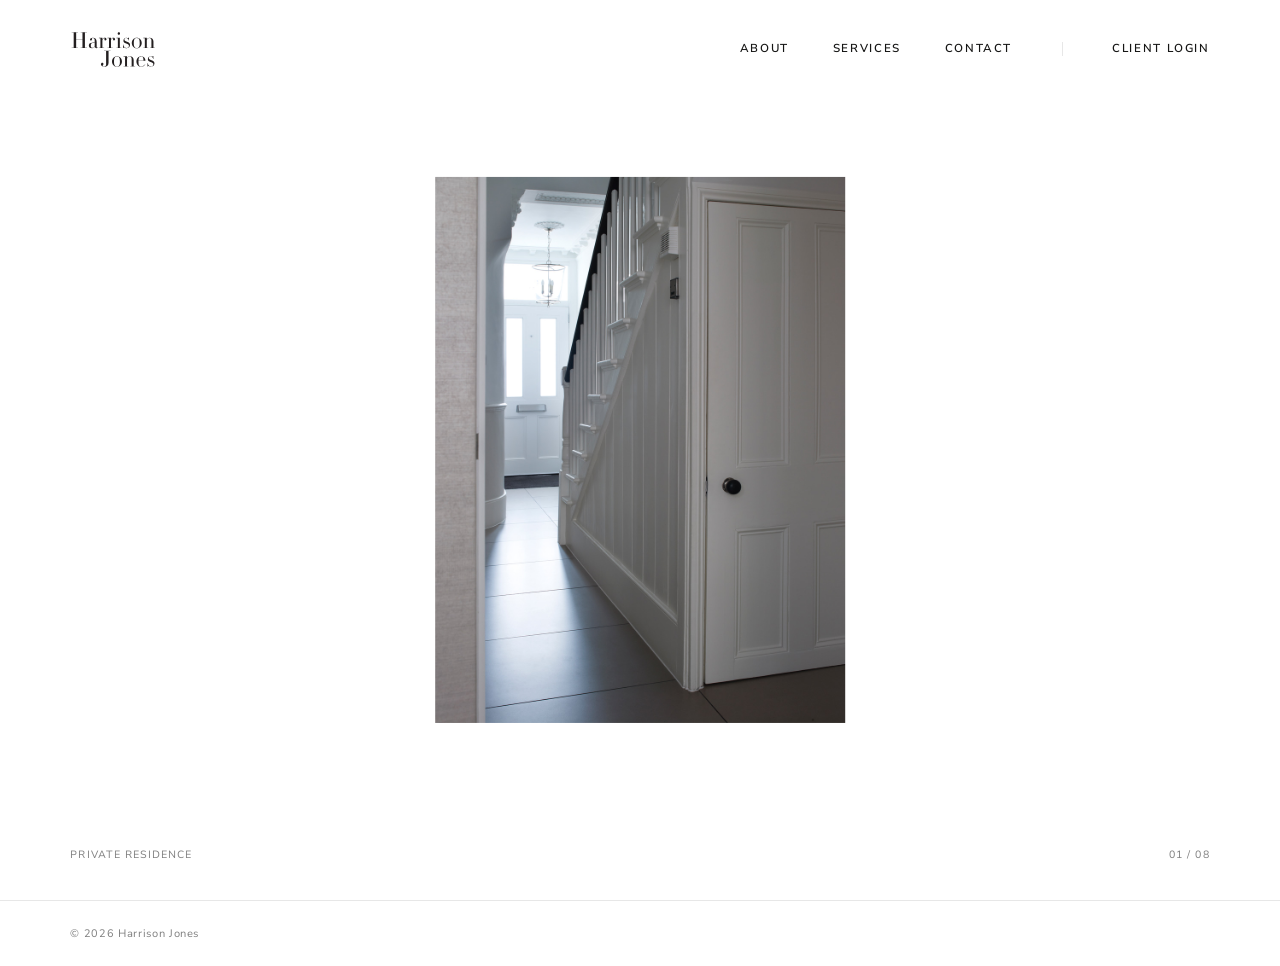
==== index.html @ 367c60be "Initial commit: Harrison Jones site Quiet editorial site — full-bleed rotating hero (invisible-stage" ====
<!DOCTYPE html>
<html lang="en">
<head>
<meta charset="UTF-8">
<meta name="viewport" content="width=device-width, initial-scale=1.0">
<title>Harrison Jones</title>
<meta name="description" content="Harrison Jones — Main Contractor and Project Manager for architecture studios, delivering projects across the UK and internationally.">
<link rel="preconnect" href="https://fonts.googleapis.com">
<link rel="preconnect" href="https://fonts.gstatic.com" crossorigin>
<link href="https://fonts.googleapis.com/css2?family=Nunito+Sans:wght@300;400;500;600;700&display=swap" rel="stylesheet">
<link rel="stylesheet" href="styles.css">
</head>
<body>
<a class="skip-link" href="#main">Skip to content</a>

<header class="site-header" id="siteHeader">
  <div class="header-inner">
    <a href="index.html" class="logo-link" aria-label="Harrison Jones — home">
      <img src="assets/logo.svg" alt="Harrison Jones">
    </a>
    <nav class="nav">
      <a href="about.html">About</a>
      <a href="services.html">Services</a>
      <a href="contact.html">Contact</a>
      <span class="nav-divider" aria-hidden="true"></span>
      <a href="client.html">Client Login</a>
    </nav>
    <button class="menu-toggle" id="menuToggle" aria-label="Open menu" aria-expanded="false">
      <span></span><span></span>
    </button>
  </div>
</header>

<div class="mobile-menu" id="mobileMenu">
  <button class="mobile-close" id="mobileClose" aria-label="Close menu">&times;</button>
  <a href="about.html">About</a>
  <a href="services.html">Services</a>
  <a href="contact.html">Contact</a>
  <a href="client.html">Client Login</a>
</div>

<main id="main">
  <section class="hero-stage">
    <div class="hero-slide is-active" data-format="vertical" data-caption="Private Residence">
      <img src="assets/images/hero-01-entrance.jpg" alt="Entrance hall and staircase">
    </div>
    <div class="hero-slide" data-format="horizontal" data-caption="Private Residence">
      <img src="assets/images/hero-02-dining.jpg" alt="Dining room with skylight">
    </div>
    <div class="hero-slide" data-format="vertical" data-caption="Private Residence">
      <img src="assets/images/hero-03-living.jpg" alt="Living room with fireplace">
    </div>
    <div class="hero-slide" data-format="square" data-caption="Private Residence">
      <img src="assets/images/hero-06-spiral.jpg" alt="Spiral staircase viewed from above">
    </div>
    <div class="hero-slide" data-format="vertical" data-caption="Private Residence">
      <img src="assets/images/hero-04-sculpture.jpg" alt="Hallway with sculpture">
    </div>
    <div class="hero-slide" data-format="horizontal" data-caption="Private Residence">
      <img src="assets/images/hero-07-stairs.jpg" alt="Staircase with timber handrail">
    </div>
    <div class="hero-slide" data-format="vertical" data-caption="Private Residence">
      <img src="assets/images/hero-05-staircase.jpg" alt="Staircase banister detail">
    </div>
    <div class="hero-slide" data-format="horizontal" data-caption="Private Residence">
      <img src="assets/images/hero-08-door.jpg" alt="Door hardware detail">
    </div>

    <button class="hero-nav-zone is-prev" aria-label="Previous image"></button>
    <button class="hero-nav-zone is-next" aria-label="Next image"></button>

    <div class="hero-caption">
      <span id="heroCaptionTitle">Private Residence</span>
      <span id="heroCaptionIndex">01 / 08</span>
    </div>
  </section>
</main>

<footer class="site-footer">
  <span>&copy; <span id="year"></span> Harrison Jones</span>
</footer>

<script src="main.js"></script>
<script>document.getElementById('year').textContent = new Date().getFullYear();</script>
</body>
</html>
---- styles.css ----
/* ===========================================================
   Harrison Jones — shared stylesheet
   A quiet, editorial site. No repeated components, no cards.
   =========================================================== */

:root{
  --ink:#161615;
  --paper:#ffffff;
  --line: rgba(22,22,21,0.1);
  --muted: rgba(22,22,21,0.55);
}

*{ box-sizing:border-box; }
html{ scroll-behavior:smooth; }
body{
  margin:0;
  background:var(--paper);
  color:var(--ink);
  font-family:'Nunito Sans', sans-serif;
  font-weight:400;
  font-size:16px;
  line-height:1.6;
  -webkit-font-smoothing:antialiased;
}

a{ color:inherit; text-decoration:none; }
img{ max-width:100%; display:block; }
button, input{ font-family:inherit; color:inherit; }
button{ background:none; border:none; cursor:pointer; }

::selection{ background:var(--ink); color:var(--paper); }

a:focus-visible, button:focus-visible, input:focus-visible, [tabindex]:focus-visible{
  outline:1px solid var(--ink);
  outline-offset:3px;
}

.skip-link{
  position:absolute; left:1rem; top:-60px; z-index:200;
  background:var(--ink); color:var(--paper);
  padding:0.8rem 1.4rem; font-size:0.8rem; letter-spacing:0.06em;
  transition:top .25s ease;
}
.skip-link:focus{ top:1rem; }

@media (prefers-reduced-motion: reduce){
  html{ scroll-behavior:auto; }
  *{ animation-duration:0.001ms !important; transition-duration:0.001ms !important; }
}

.label{
  font-size:0.68rem;
  letter-spacing:0.16em;
  text-transform:uppercase;
  font-weight:600;
}

/* ---------------- Header ---------------- */
.site-header{
  position:fixed; inset:0 0 auto 0; z-index:50;
  height:100px;
  display:flex; align-items:center;
  background:var(--paper);
  border-bottom:1px solid transparent;
  transition:border-color .6s ease;
}
.site-header.is-lined{ border-bottom-color:var(--line); }
.header-inner{
  width:100%;
  padding-inline:5.5vw;
  display:flex; align-items:center; justify-content:space-between;
}
.logo-link{ display:block; height:38px; }
.logo-link img{ height:100%; width:auto; display:block; }

.nav{ display:flex; align-items:center; gap:2.75rem; }
.nav a{
  position:relative;
  font-size:0.72rem; letter-spacing:0.14em; text-transform:uppercase; font-weight:600;
  padding-bottom:3px;
}
.nav a::after{
  content:""; position:absolute; left:0; bottom:0; width:100%; height:1px;
  background:currentColor; transform:scaleX(0); transform-origin:right;
  transition:transform .45s cubic-bezier(.22,1,.36,1);
}
.nav a:hover::after, .nav a.is-active::after{ transform:scaleX(1); transform-origin:left; }
.nav .nav-divider{ width:1px; height:14px; background:var(--line); margin-inline:0.35rem; }

.menu-toggle{
  display:none;
  flex-direction:column; gap:5px; width:28px; height:28px;
  align-items:flex-end; justify-content:center;
}
.menu-toggle span{ display:block; height:1px; background:currentColor; }
.menu-toggle span:nth-child(1){ width:24px; }
.menu-toggle span:nth-child(2){ width:16px; }

.mobile-menu{
  position:fixed; inset:0; z-index:60;
  background:var(--paper); color:var(--ink);
  display:flex; flex-direction:column; align-items:center; justify-content:center; gap:2.25rem;
  opacity:0; visibility:hidden; transition:opacity .4s ease, visibility .4s ease;
}
.mobile-menu.is-open{ opacity:1; visibility:visible; }
.mobile-menu a{ font-size:1.05rem; letter-spacing:0.14em; text-transform:uppercase; font-weight:600; }
.mobile-close{ position:absolute; top:36px; right:5.5vw; font-size:1.5rem; line-height:1; }

@media (max-width: 760px){
  .nav{ display:none; }
  .menu-toggle{ display:flex; }
}

/* ---------------- Hero (Home) ---------------- */
.hero-stage{
  position:relative; width:100%; height:100svh; min-height:520px;
  display:flex; align-items:center; justify-content:center;
  overflow:hidden;
}
.hero-slide{
  position:absolute; top:50%; left:50%; transform:translate(-50%,-50%);
  opacity:0; transition:opacity 1.3s ease;
}
.hero-slide.is-active{ opacity:1; z-index:1; }
.hero-slide img{ display:block; width:auto; height:auto; }

.hero-slide[data-format="vertical"] img{ max-width:32vw; max-height:64vh; }
.hero-slide[data-format="square"] img{ max-width:38vw; max-height:60vh; }
.hero-slide[data-format="horizontal"] img{ max-width:52vw; max-height:58vh; }
.hero-slide[data-format="panoramic"] img{ max-width:60vw; max-height:46vh; }

.hero-caption{
  position:absolute; left:5.5vw; right:5.5vw; bottom:2.25rem; z-index:2;
  display:flex; align-items:baseline; justify-content:space-between;
  font-size:0.66rem; letter-spacing:0.1em; text-transform:uppercase;
  color:var(--muted);
}
.hero-nav-zone{
  position:absolute; top:100px; bottom:0; width:14vw; z-index:3;
  cursor:pointer;
}
.hero-nav-zone.is-prev{ left:0; }
.hero-nav-zone.is-next{ right:0; }

@media (max-width:760px){
  .hero-slide[data-format="vertical"] img,
  .hero-slide[data-format="square"] img,
  .hero-slide[data-format="horizontal"] img,
  .hero-slide[data-format="panoramic"] img{ max-width:86vw; max-height:60vh; }
  .hero-nav-zone{ width:20vw; }
}

/* ---------------- Reveal ---------------- */
.reveal{ opacity:0; transform:translateY(18px); transition:opacity .8s cubic-bezier(.22,1,.36,1), transform .8s cubic-bezier(.22,1,.36,1); }
.reveal.is-visible{ opacity:1; transform:translateY(0); }

/* ---------------- Page shell (non-home pages) ---------------- */
.page{ padding-top:100px; min-height:100svh; display:flex; flex-direction:column; }

/* ---------------- About ---------------- */
.about-section{
  flex:1; display:flex; align-items:center;
  padding:6vw 5.5vw;
  gap:7vw;
}
.about-image{ flex:0 0 44%; }
.about-image img{ width:100%; height:64vh; object-fit:cover; filter:grayscale(1) contrast(1.02); }
.about-copy{ max-width:540px; }
.about-copy .label{ display:block; margin-bottom:2rem; color:var(--muted); }
.about-copy p{ font-size:1.02rem; line-height:1.85; margin-bottom:1.4rem; color:var(--ink); }
.about-copy p:last-child{ margin-bottom:0; }

@media (max-width:900px){
  .about-section{ flex-direction:column; align-items:flex-start; padding-top:3rem; gap:2.5rem; }
  .about-image{ flex:none; width:100%; }
  .about-image img{ height:46vh; }
  .about-copy{ max-width:none; }
}

/* ---------------- Services ---------------- */
.services-section{ flex:1; padding:6vw 5.5vw; }
.services-head{ max-width:680px; margin-bottom:5vw; }
.services-head .label{ display:block; margin-bottom:2rem; color:var(--muted); }
.services-head p{ font-size:1.15rem; line-height:1.8; color:var(--ink); }
.services-head p b{ font-weight:700; }

.services-columns{
  display:grid; grid-template-columns:repeat(3,1fr); gap:4vw;
  border-top:1px solid var(--line); padding-top:3rem;
}
.services-col h3{ font-size:0.95rem; font-weight:700; margin:0 0 1.4rem; }
.services-col ul{ list-style:none; margin:0; padding:0; }
.services-col li{
  font-size:0.86rem; line-height:1.6; color:var(--ink);
  padding-block:0.75rem; border-top:1px solid var(--line);
}
.services-col li:first-child{ border-top:none; padding-top:0; }

@media (max-width:900px){
  .services-columns{ grid-template-columns:1fr; gap:2.5rem; }
}

/* ---------------- Contact ---------------- */
.contact-section{ flex:1; padding:6vw 5.5vw; display:flex; gap:5vw; align-items:flex-start; flex-wrap:wrap; }
.contact-maps{ flex:1 1 460px; display:grid; grid-template-columns:1fr 1fr; gap:1px; background:var(--line); }
.map-tile{ position:relative; aspect-ratio:4/5; background:var(--paper); overflow:hidden; display:block; }
.map-tile svg{ width:100%; height:100%; }
.map-tile-label{
  position:absolute; left:1rem; bottom:1rem;
  font-size:0.66rem; letter-spacing:0.1em; text-transform:uppercase; color:var(--muted);
}
.contact-info{ flex:0 1 340px; }
.contact-info .label{ display:block; margin-bottom:2rem; color:var(--muted); }
.contact-block{ margin-bottom:2rem; }
.contact-block p{ font-size:0.95rem; line-height:1.75; }
.contact-block a{ border-bottom:1px solid var(--line); transition:border-color .3s ease; }
.contact-block a:hover{ border-color:var(--ink); }
.contact-note{ font-size:0.85rem; color:var(--muted); margin-top:2.5rem; }

@media (max-width:760px){
  .contact-section{ flex-direction:column; }
  .contact-maps{ width:100%; }
}

/* ---------------- Client login ---------------- */
.client-section{
  flex:1; display:flex; align-items:center; justify-content:center;
  padding:6vw 5.5vw;
}
.client-form{ width:100%; max-width:320px; text-align:center; }
.client-form .label{ display:block; margin-bottom:2.5rem; color:var(--muted); }
.client-field{ margin-bottom:1.5rem; text-align:left; }
.client-field label{
  display:block; font-size:0.66rem; letter-spacing:0.1em; text-transform:uppercase;
  color:var(--muted); margin-bottom:0.5rem;
}
.client-field input{
  width:100%; border:none; border-bottom:1px solid var(--line);
  background:transparent; padding:0.6rem 0; font-size:0.95rem; color:var(--ink);
}
.client-field input:focus{ outline:none; border-color:var(--ink); }
.client-submit{
  width:100%; margin-top:1rem;
  border:1px solid var(--ink); padding:0.85rem;
  font-size:0.72rem; letter-spacing:0.12em; text-transform:uppercase; font-weight:600;
  transition:background-color .3s ease, color .3s ease;
}
.client-submit:hover{ background:var(--ink); color:var(--paper); }
.client-links{ margin-top:1.75rem; display:flex; flex-direction:column; gap:0.6rem; }
.client-links a{ font-size:0.8rem; color:var(--muted); border-bottom:1px solid transparent; }
.client-links a:hover{ color:var(--ink); border-color:var(--line); }
.client-error{
  display:none; margin-top:1.5rem; padding:1rem; border:1px solid var(--line);
  font-size:0.85rem; line-height:1.6; text-align:left;
}
.client-error.is-visible{ display:block; }
.client-error a{ border-bottom:1px solid currentColor; }

/* ---------------- Footer ---------------- */
.site-footer{
  padding:1.5rem 5.5vw; border-top:1px solid var(--line);
  display:flex; justify-content:space-between; align-items:center; flex-wrap:wrap; gap:0.75rem;
  font-size:0.68rem; letter-spacing:0.06em; color:var(--muted);
}
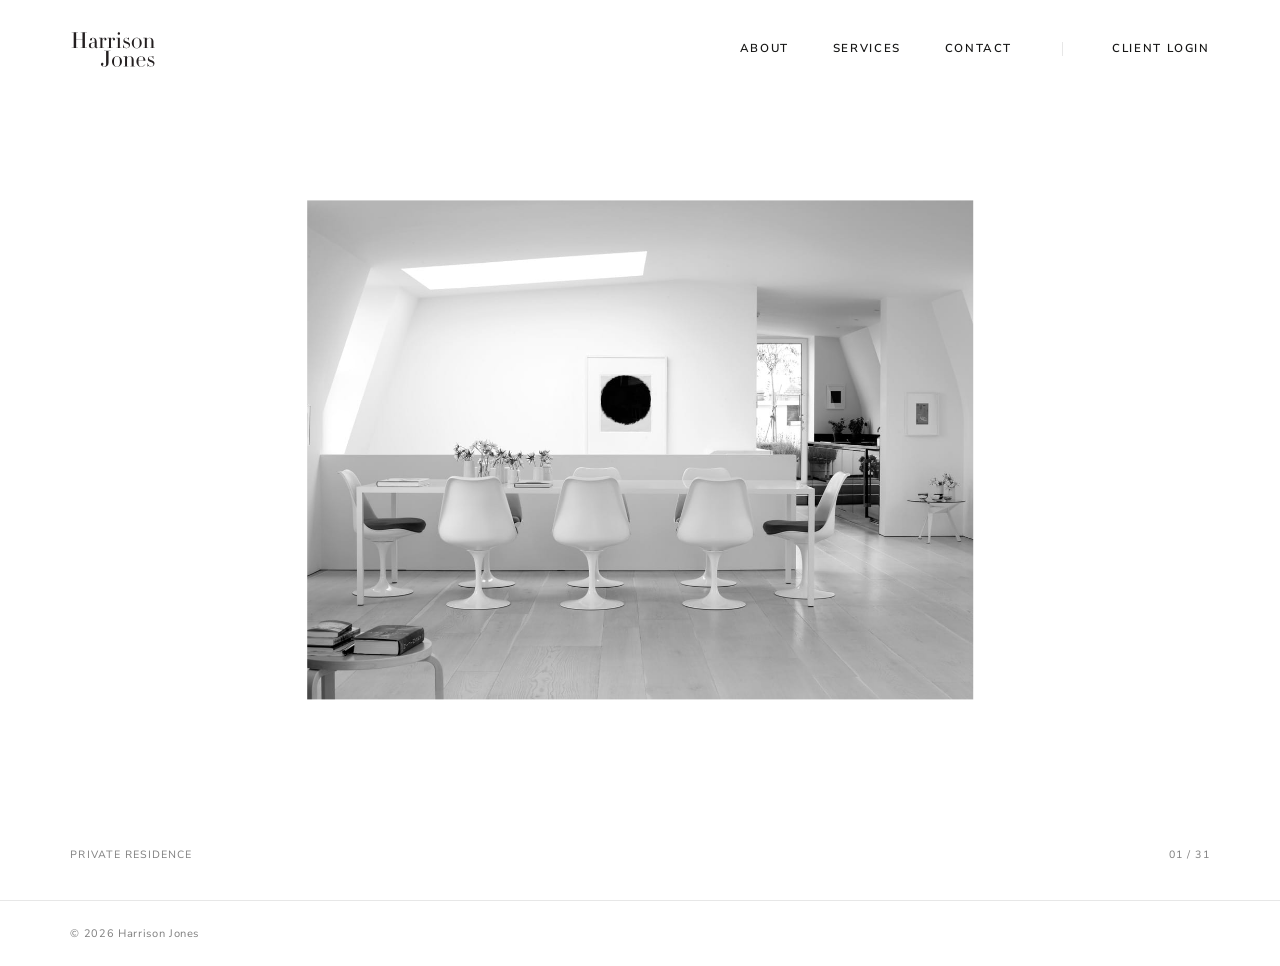
==== commit 609d07c6: "Replace Supabase hero photo admin with static homepage carousel Removes the Supabase-backed hero ima" ====
--- a/index.html
+++ b/index.html
@@ -40,38 +40,109 @@
 </div>
 
 <main id="main">
-  <section class="hero-stage">
-    <div class="hero-slide is-active" data-format="vertical" data-caption="Private Residence">
-      <img src="assets/images/hero-01-entrance.jpg" alt="Entrance hall and staircase">
-    </div>
-    <div class="hero-slide" data-format="horizontal" data-caption="Private Residence">
-      <img src="assets/images/hero-02-dining.jpg" alt="Dining room with skylight">
-    </div>
-    <div class="hero-slide" data-format="vertical" data-caption="Private Residence">
-      <img src="assets/images/hero-03-living.jpg" alt="Living room with fireplace">
-    </div>
-    <div class="hero-slide" data-format="square" data-caption="Private Residence">
-      <img src="assets/images/hero-06-spiral.jpg" alt="Spiral staircase viewed from above">
-    </div>
-    <div class="hero-slide" data-format="vertical" data-caption="Private Residence">
-      <img src="assets/images/hero-04-sculpture.jpg" alt="Hallway with sculpture">
-    </div>
-    <div class="hero-slide" data-format="horizontal" data-caption="Private Residence">
-      <img src="assets/images/hero-07-stairs.jpg" alt="Staircase with timber handrail">
-    </div>
-    <div class="hero-slide" data-format="vertical" data-caption="Private Residence">
-      <img src="assets/images/hero-05-staircase.jpg" alt="Staircase banister detail">
-    </div>
-    <div class="hero-slide" data-format="horizontal" data-caption="Private Residence">
-      <img src="assets/images/hero-08-door.jpg" alt="Door hardware detail">
-    </div>
-
+  <section class="hero-stage" id="heroStage">
     <button class="hero-nav-zone is-prev" aria-label="Previous image"></button>
     <button class="hero-nav-zone is-next" aria-label="Next image"></button>
 
+    <!-- HERO_SLIDES:START -->
+    <div class="hero-slide is-active" data-format="horizontal" data-caption="Private Residence">
+      <img src="assets/images/01-dining-facade-bw.jpg" alt="Private Residence: Dining room">
+    </div>
+    <div class="hero-slide" data-format="vertical" data-caption="Private Residence">
+      <img src="assets/images/02-black-circle-art-bw.jpg" alt="Private Residence: Artwork detail">
+    </div>
+    <div class="hero-slide" data-format="vertical" data-caption="Private Residence">
+      <img src="assets/images/03-spiral-stair-overhead-bw.jpg" alt="Private Residence: Staircase from above">
+    </div>
+    <div class="hero-slide" data-format="vertical" data-caption="Private Residence">
+      <img src="assets/images/04-devereux-entrance-hall.jpg" alt="Private Residence: Entrance hall">
+    </div>
+    <div class="hero-slide" data-format="horizontal" data-caption="Private Residence">
+      <img src="assets/images/05-devereux-staircase-runner.jpg" alt="Private Residence: Staircase">
+    </div>
+    <div class="hero-slide" data-format="vertical" data-caption="Private Residence">
+      <img src="assets/images/06-devereux-door-detail.jpg" alt="Private Residence: Door detail">
+    </div>
+    <div class="hero-slide" data-format="vertical" data-caption="Private Residence">
+      <img src="assets/images/07-bedroom-chair-light.jpg" alt="Private Residence: Bedroom">
+    </div>
+    <div class="hero-slide" data-format="horizontal" data-caption="Private Residence">
+      <img src="assets/images/08-spiral-staircase-color.jpg" alt="Private Residence: Staircase from above">
+    </div>
+    <div class="hero-slide" data-format="vertical" data-caption="Private Residence">
+      <img src="assets/images/09-buddha-head-hallway.jpg" alt="Private Residence: Hallway">
+    </div>
+    <div class="hero-slide" data-format="vertical" data-caption="Private Residence">
+      <img src="assets/images/10-living-room-tulip-chairs.jpg" alt="Private Residence: Living room">
+    </div>
+    <div class="hero-slide" data-format="vertical" data-caption="Private Residence">
+      <img src="assets/images/11-white-staircase-landing.jpg" alt="Private Residence: Staircase landing">
+    </div>
+    <div class="hero-slide" data-format="vertical" data-caption="Private Residence">
+      <img src="assets/images/12-console-table-window.jpg" alt="Private Residence: Console table">
+    </div>
+    <div class="hero-slide" data-format="vertical" data-caption="Private Residence">
+      <img src="assets/images/13-door-hinge-detail.jpg" alt="Private Residence: Door hardware detail">
+    </div>
+    <div class="hero-slide" data-format="vertical" data-caption="Private Residence">
+      <img src="assets/images/14-staircase-tread-detail-bw.jpg" alt="Private Residence: Staircase detail">
+    </div>
+    <div class="hero-slide" data-format="horizontal" data-caption="Private Residence">
+      <img src="assets/images/15-kitchen-dining-skylight.jpg" alt="Private Residence: Kitchen and dining">
+    </div>
+    <div class="hero-slide" data-format="horizontal" data-caption="Private Residence">
+      <img src="assets/images/16-sculptural-staircase-color.jpg" alt="Private Residence: Sculptural staircase">
+    </div>
+    <div class="hero-slide" data-format="horizontal" data-caption="Private Residence">
+      <img src="assets/images/17-dining-curved-staircase.jpg" alt="Private Residence: Dining and staircase">
+    </div>
+    <div class="hero-slide" data-format="vertical" data-caption="Private Residence">
+      <img src="assets/images/18-spiral-staircase-yellow-chair.jpg" alt="Private Residence: Staircase landing">
+    </div>
+    <div class="hero-slide" data-format="horizontal" data-caption="Private Residence">
+      <img src="assets/images/19-attic-bedroom-skylights.jpg" alt="Private Residence: Attic bedroom">
+    </div>
+    <div class="hero-slide" data-format="vertical" data-caption="Private Residence">
+      <img src="assets/images/20-pink-bathroom.jpg" alt="Private Residence: Bathroom">
+    </div>
+    <div class="hero-slide" data-format="horizontal" data-caption="Private Residence">
+      <img src="assets/images/21-brick-exterior-terrace.jpg" alt="Private Residence: Exterior terrace">
+    </div>
+    <div class="hero-slide" data-format="vertical" data-caption="Private Residence">
+      <img src="assets/images/22-study-office.jpg" alt="Private Residence: Study">
+    </div>
+    <div class="hero-slide" data-format="square" data-caption="Private Residence">
+      <img src="assets/images/23-games-room-foosball.jpg" alt="Private Residence: Games room">
+    </div>
+    <div class="hero-slide" data-format="square" data-caption="Private Residence">
+      <img src="assets/images/24-ensuite-shower.jpg" alt="Private Residence: En-suite shower">
+    </div>
+    <div class="hero-slide" data-format="horizontal" data-caption="Private Residence">
+      <img src="assets/images/25-bedroom-blue-pillows.jpg" alt="Private Residence: Bedroom">
+    </div>
+    <div class="hero-slide" data-format="horizontal" data-caption="Private Residence">
+      <img src="assets/images/26-staircase-delivery-truck.jpg" alt="Private Residence: Staircase delivery">
+    </div>
+    <div class="hero-slide" data-format="vertical" data-caption="Private Residence">
+      <img src="assets/images/27-staircase-crane-lift.jpg" alt="Private Residence: Crane lift">
+    </div>
+    <div class="hero-slide" data-format="vertical" data-caption="Private Residence">
+      <img src="assets/images/28-townhouse-red-door.jpg" alt="Private Residence: Townhouse facade">
+    </div>
+    <div class="hero-slide" data-format="horizontal" data-caption="Private Residence">
+      <img src="assets/images/29-kitchen-shelf-styling.jpg" alt="Private Residence: Kitchen shelving">
+    </div>
+    <div class="hero-slide" data-format="vertical" data-caption="Private Residence">
+      <img src="assets/images/30-bathroom-vanity-color.jpg" alt="Private Residence: Bathroom">
+    </div>
+    <div class="hero-slide" data-format="vertical" data-caption="Private Residence">
+      <img src="assets/images/31-door-knob-detail.jpg" alt="Private Residence: Door hardware detail">
+    </div>
+    <!-- HERO_SLIDES:END -->
+
     <div class="hero-caption">
-      <span id="heroCaptionTitle">Private Residence</span>
-      <span id="heroCaptionIndex">01 / 08</span>
+      <span id="heroCaptionTitle"></span>
+      <span id="heroCaptionIndex"></span>
     </div>
   </section>
 </main>
--- a/styles.css
+++ b/styles.css
@@ -201,26 +201,14 @@
 }
 
 /* ---------------- Contact ---------------- */
-.contact-section{ flex:1; padding:6vw 5.5vw; display:flex; gap:5vw; align-items:flex-start; flex-wrap:wrap; }
-.contact-maps{ flex:1 1 460px; display:grid; grid-template-columns:1fr 1fr; gap:1px; background:var(--line); }
-.map-tile{ position:relative; aspect-ratio:4/5; background:var(--paper); overflow:hidden; display:block; }
-.map-tile svg{ width:100%; height:100%; }
-.map-tile-label{
-  position:absolute; left:1rem; bottom:1rem;
-  font-size:0.66rem; letter-spacing:0.1em; text-transform:uppercase; color:var(--muted);
-}
-.contact-info{ flex:0 1 340px; }
+.contact-section{ flex:1; padding:6vw 5.5vw; display:flex; align-items:center; justify-content:center; min-height:60vh; }
+.contact-info{ max-width:420px; text-align:center; }
 .contact-info .label{ display:block; margin-bottom:2rem; color:var(--muted); }
 .contact-block{ margin-bottom:2rem; }
-.contact-block p{ font-size:0.95rem; line-height:1.75; }
+.contact-block p{ font-size:1.05rem; line-height:1.85; }
 .contact-block a{ border-bottom:1px solid var(--line); transition:border-color .3s ease; }
 .contact-block a:hover{ border-color:var(--ink); }
 .contact-note{ font-size:0.85rem; color:var(--muted); margin-top:2.5rem; }
-
-@media (max-width:760px){
-  .contact-section{ flex-direction:column; }
-  .contact-maps{ width:100%; }
-}
 
 /* ---------------- Client login ---------------- */
 .client-section{
@@ -256,6 +244,60 @@
 .client-error.is-visible{ display:block; }
 .client-error a{ border-bottom:1px solid currentColor; }
 
+/* ---------------- Admin / Portal (utility UI, same tokens) ---------------- */
+.admin-shell{ flex:1; padding:6vw 5.5vw; }
+.admin-head{ display:flex; justify-content:space-between; align-items:baseline; flex-wrap:wrap; gap:1rem; margin-bottom:3rem; }
+.admin-head h1{ font-size:1.3rem; font-weight:700; margin:0; }
+.admin-section{ margin-bottom:4.5rem; }
+.admin-section h2{ font-size:0.95rem; font-weight:700; margin:0 0 1.5rem; }
+
+.btn-quiet{
+  border:1px solid var(--ink); padding:0.6rem 1.2rem; background:var(--paper);
+  font-size:0.68rem; letter-spacing:0.1em; text-transform:uppercase; font-weight:600;
+  transition:background-color .3s ease, color .3s ease;
+}
+.btn-quiet:hover{ background:var(--ink); color:var(--paper); }
+.btn-text{ font-size:0.78rem; color:var(--muted); border-bottom:1px solid transparent; }
+.btn-text:hover{ color:var(--ink); border-color:var(--line); }
+
+.admin-form{
+  display:grid; grid-template-columns:repeat(auto-fit,minmax(190px,1fr)); gap:1.25rem 1.5rem;
+  align-items:end; margin-bottom:2rem; padding:1.5rem; border:1px solid var(--line);
+}
+.admin-form .field{ display:flex; flex-direction:column; gap:0.4rem; }
+.admin-form .field.full{ grid-column:1/-1; }
+.admin-form label{ font-size:0.66rem; letter-spacing:0.08em; text-transform:uppercase; color:var(--muted); }
+.admin-form input, .admin-form select{
+  border:none; border-bottom:1px solid var(--line); background:transparent;
+  padding:0.5rem 0; font-size:0.9rem; color:var(--ink);
+}
+.admin-form input:focus, .admin-form select:focus{ outline:none; border-color:var(--ink); }
+
+.admin-table{ width:100%; border-collapse:collapse; font-size:0.86rem; }
+.admin-table th, .admin-table td{ text-align:left; padding:0.9rem 1rem 0.9rem 0; border-bottom:1px solid var(--line); vertical-align:top; }
+.admin-table th{ font-size:0.66rem; letter-spacing:0.08em; text-transform:uppercase; color:var(--muted); font-weight:600; }
+.admin-table td .btn-text{ margin-right:1rem; }
+
+.chip-list{ display:flex; flex-wrap:wrap; gap:0.4rem; }
+.chip{ font-size:0.7rem; padding:0.25rem 0.6rem; border:1px solid var(--line); white-space:nowrap; }
+
+.checkbox-list{ display:flex; flex-direction:column; gap:0.55rem; max-height:200px; overflow-y:auto; border:1px solid var(--line); padding:0.85rem; }
+.checkbox-row{ display:flex; align-items:center; gap:0.6rem; font-size:0.85rem; }
+
+.admin-msg{ font-size:0.82rem; padding:0.85rem 1rem; border:1px solid var(--line); margin-bottom:1.5rem; display:none; }
+.admin-msg.is-visible{ display:block; }
+.admin-msg.is-error{ border-color:#a33; color:#a33; }
+
+.portal-list{ display:flex; flex-direction:column; border-top:1px solid var(--line); max-width:640px; }
+.portal-item{
+  display:flex; justify-content:space-between; align-items:center; gap:1.5rem;
+  padding:1.5rem 0; border-bottom:1px solid var(--line);
+  transition:opacity .25s ease;
+}
+.portal-item:hover{ opacity:0.6; }
+.portal-item h3{ font-size:1.05rem; font-weight:600; margin:0; }
+.portal-empty{ font-size:0.92rem; color:var(--muted); padding-top:1.5rem; }
+
 /* ---------------- Footer ---------------- */
 .site-footer{
   padding:1.5rem 5.5vw; border-top:1px solid var(--line);
